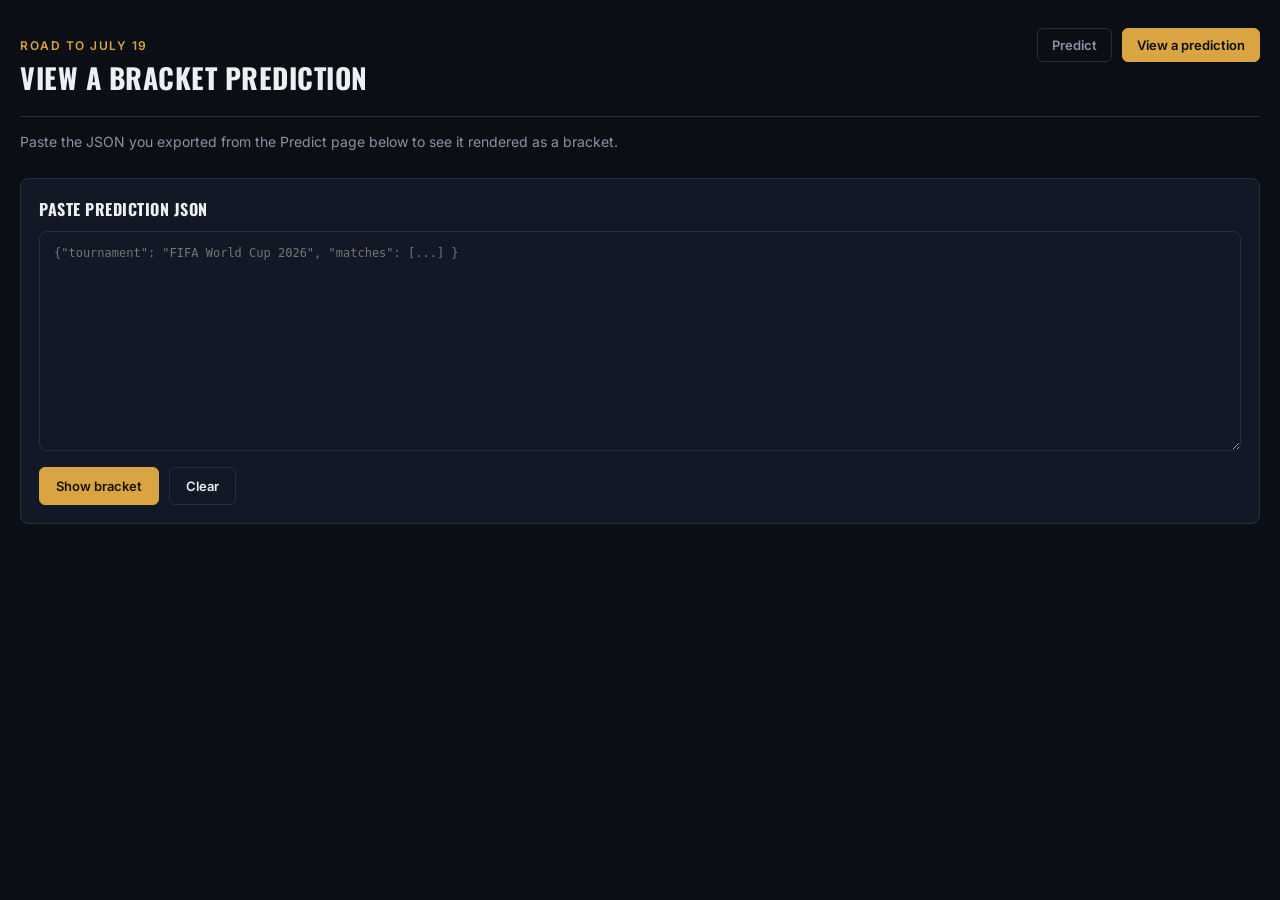
==== view.html @ dc8f4de2 "inti: project initialized" ====
<!doctype html>
<html lang="en">
<head>
<meta charset="UTF-8">
<meta name="viewport" content="width=device-width, initial-scale=1.0">
<title>View Prediction — FIFA World Cup 2026 Bracket</title>
<link rel="stylesheet" href="styles.css">
</head>
<body>
<div class="page">

  <header class="site-header">
    <div>
      <span class="eyebrow">Road to July 19</span>
      <h1>View a Bracket Prediction</h1>
    </div>
    <nav class="nav-links">
      <a href="index.html">Predict</a>
      <a href="view.html" class="active">View a prediction</a>
    </nav>
  </header>

  <p class="subtitle">Paste the JSON you exported from the Predict page below to see it rendered as a bracket.</p>

  <div class="paste-panel">
    <h2>Paste prediction JSON</h2>
    <textarea class="json-box" id="pasteBox" placeholder='{"tournament": "FIFA World Cup 2026", "matches": [...] }'></textarea>
    <div class="controls" style="margin-top:12px; margin-bottom:0;">
      <button class="primary" id="renderBtn">Show bracket</button>
      <button id="clearBtn">Clear</button>
    </div>
    <p class="error-msg" id="errorMsg"></p>
  </div>

  <div id="championBanner"></div>

  <div class="bracket-scroll">
    <div id="bracketContainer"></div>
  </div>

</div>

<script src="data.js"></script>
<script src="bracket.js"></script>
<script>
  const pasteBox = document.getElementById("pasteBox");
  const errorMsg = document.getElementById("errorMsg");
  const container = document.getElementById("bracketContainer");
  const championBanner = document.getElementById("championBanner");
  const STORAGE_KEY = "wc2026_last_pasted";

  function showError(msg) {
    errorMsg.textContent = msg;
    errorMsg.classList.add("show");
  }
  function clearError() {
    errorMsg.classList.remove("show");
  }

  function renderChampionBanner(champ) {
    if (champ) {
      championBanner.innerHTML = `<div class="champion-banner">
        <span class="eyebrow2">Predicted champion</span>
        <span class="champ-name">${flagImg(champ)} ${champ}</span>
      </div>`;
    } else {
      championBanner.innerHTML = "";
    }
  }

  function renderFromPayload(payload) {
    if (!payload || !Array.isArray(payload.matches)) {
      throw new Error("JSON is missing a valid \"matches\" array.");
    }
    // Fill in default fields so the shared renderer has what it needs,
    // and make sure round order is respected regardless of paste order.
    const byId = {};
    payload.matches.forEach(m => (byId[m.id] = m));
    const ordered = window.TOURNAMENT.matches
      .map(base => byId[base.id] ? { ...base, ...byId[base.id] } : base);

    renderBracket(container, ordered, { interactive: false });
    renderChampionBanner(payload.champion || champion(ordered));
  }

  document.getElementById("renderBtn").addEventListener("click", () => {
    clearError();
    const raw = pasteBox.value.trim();
    if (!raw) {
      showError("Paste some JSON first.");
      return;
    }
    try {
      const payload = JSON.parse(raw);
      renderFromPayload(payload);
      localStorage.setItem(STORAGE_KEY, raw);
    } catch (e) {
      showError("Couldn't read that JSON — " + e.message);
      container.innerHTML = "";
      championBanner.innerHTML = "";
    }
  });

  document.getElementById("clearBtn").addEventListener("click", () => {
    pasteBox.value = "";
    container.innerHTML = "";
    championBanner.innerHTML = "";
    clearError();
    localStorage.removeItem(STORAGE_KEY);
  });

  // Restore last pasted prediction on load, if any
  const last = localStorage.getItem(STORAGE_KEY);
  if (last) {
    pasteBox.value = last;
    try {
      renderFromPayload(JSON.parse(last));
    } catch { /* ignore */ }
  }
</script>
</body>
</html>
---- styles.css ----
@import url('https://fonts.googleapis.com/css2?family=Oswald:wght@400;500;600;700&family=Inter:wght@400;500;600&display=swap');

:root {
  --bg: #0b0e14;
  --panel: #131826;
  --panel-alt: #1a2133;
  --border: #262e42;
  --text: #edeff3;
  --muted: #8993a8;
  --gold: #d9a441;
  --green: #34a874;
  --red: #c65d5d;
}

* { box-sizing: border-box; }

html, body {
  margin: 0;
  padding: 0;
  background: var(--bg);
  color: var(--text);
  font-family: 'Inter', sans-serif;
}

body {
  min-height: 100vh;
}

.page {
  max-width: 1400px;
  margin: 0 auto;
  padding: 28px 20px 80px;
}

/* ---------- Header ---------- */
.site-header {
  display: flex;
  align-items: baseline;
  justify-content: space-between;
  flex-wrap: wrap;
  gap: 12px;
  margin-bottom: 6px;
  border-bottom: 1px solid var(--border);
  padding-bottom: 18px;
}

.site-header h1 {
  font-family: 'Oswald', sans-serif;
  font-weight: 700;
  font-size: 28px;
  letter-spacing: 0.5px;
  text-transform: uppercase;
  margin: 0;
}

.site-header .eyebrow {
  display: block;
  font-family: 'Inter', sans-serif;
  font-size: 12px;
  font-weight: 600;
  letter-spacing: 1.5px;
  text-transform: uppercase;
  color: var(--gold);
  margin-bottom: 4px;
}

.nav-links {
  display: flex;
  gap: 10px;
}

.nav-links a {
  font-family: 'Inter', sans-serif;
  font-size: 13px;
  font-weight: 600;
  text-decoration: none;
  color: var(--muted);
  border: 1px solid var(--border);
  padding: 8px 14px;
  border-radius: 6px;
  transition: color .15s, border-color .15s;
}

.nav-links a.active,
.nav-links a:hover {
  color: var(--bg);
  background: var(--gold);
  border-color: var(--gold);
}

.subtitle {
  color: var(--muted);
  font-size: 14px;
  margin: 14px 0 26px;
  max-width: 720px;
  line-height: 1.5;
}

/* ---------- Champion banner ---------- */
.champion-banner {
  display: flex;
  align-items: center;
  gap: 14px;
  background: linear-gradient(90deg, rgba(217,164,65,.12), transparent);
  border: 1px solid var(--gold);
  border-radius: 8px;
  padding: 14px 18px;
  margin-bottom: 24px;
}

.champion-banner .eyebrow2 {
  font-family: 'Inter', sans-serif;
  font-size: 11px;
  font-weight: 700;
  letter-spacing: 1.5px;
  text-transform: uppercase;
  color: var(--gold);
}

.champion-banner .champ-name {
  font-family: 'Oswald', sans-serif;
  font-size: 22px;
  font-weight: 600;
  display: flex;
  align-items: center;
  gap: 8px;
}

.champion-banner.empty {
  border-color: var(--border);
  background: var(--panel);
  color: var(--muted);
}
.champion-banner.empty .eyebrow2 { color: var(--muted); }

/* ---------- Controls row (predict page) ---------- */
.controls {
  display: flex;
  flex-wrap: wrap;
  gap: 10px;
  margin-bottom: 22px;
}

button, .btn {
  font-family: 'Inter', sans-serif;
  font-size: 13px;
  font-weight: 600;
  border-radius: 6px;
  padding: 10px 16px;
  border: 1px solid var(--border);
  background: var(--panel);
  color: var(--text);
  cursor: pointer;
  transition: border-color .15s, background .15s;
}

button:hover { border-color: var(--gold); }

button.primary {
  background: var(--gold);
  border-color: var(--gold);
  color: #1a1200;
}
button.primary:hover { filter: brightness(1.08); }

button.danger:hover { border-color: var(--red); }

/* ---------- Bracket layout ---------- */
.bracket-scroll {
  overflow-x: auto;
  padding-bottom: 12px;
}

.bracket {
  display: flex;
  gap: 34px;
  min-width: 1180px;
}

.round-column {
  flex: 1 0 210px;
  min-width: 210px;
}

.round-header {
  font-family: 'Inter', sans-serif;
  font-size: 11px;
  font-weight: 700;
  letter-spacing: 1.5px;
  text-transform: uppercase;
  color: var(--muted);
  border-bottom: 1px solid var(--border);
  padding-bottom: 10px;
  margin-bottom: 8px;
  position: sticky;
  top: 0;
}

.round-body { display: flex; flex-direction: column; }

.match-slot {
  display: flex;
  align-items: center;
}

/* ---------- Match card ---------- */
.match-card {
  width: 100%;
  background: var(--panel);
  border: 1px solid var(--border);
  border-radius: 8px;
  overflow: hidden;
}

.match-meta {
  display: flex;
  align-items: center;
  justify-content: space-between;
  gap: 6px;
  padding: 6px 10px;
  background: var(--panel-alt);
  border-bottom: 1px solid var(--border);
}

.match-region {
  font-size: 10px;
  color: var(--muted);
  font-weight: 600;
  letter-spacing: .3px;
  white-space: nowrap;
  overflow: hidden;
  text-overflow: ellipsis;
}

.tag {
  font-size: 9px;
  font-weight: 700;
  letter-spacing: .6px;
  padding: 2px 6px;
  border-radius: 3px;
  white-space: nowrap;
}
.tag-result  { background: rgba(52,168,116,.15); color: var(--green); }
.tag-pick    { background: rgba(217,164,65,.18); color: var(--gold); }
.tag-open    { background: rgba(237,239,243,.08); color: var(--text); }
.tag-waiting { background: rgba(137,147,168,.12); color: var(--muted); }

.match-teams { padding: 4px; }

.team-row {
  display: flex;
  align-items: center;
  gap: 8px;
  padding: 8px;
  border-radius: 5px;
  font-family: 'Oswald', sans-serif;
  font-size: 14px;
  font-weight: 500;
  color: var(--text);
}

.team-row.is-tbd { color: var(--muted); font-style: italic; }

.team-row.is-pickable {
  cursor: pointer;
}
.team-row.is-pickable:hover { background: rgba(217,164,65,.12); }
.team-row.is-pickable:focus-visible {
  outline: 2px solid var(--gold);
  outline-offset: -2px;
}

.team-row.is-winner {
  background: rgba(52,168,116,.10);
  color: var(--text);
  font-weight: 600;
}
.team-row.is-winner .team-name::after {
  content: "";
}

.team-row.is-loser {
  opacity: .45;
  text-decoration: line-through;
}

.flag {
  width: 24px;
  height: 18px;
  border-radius: 2px;
  object-fit: cover;
  flex-shrink: 0;
  background: var(--border);
}
.flag-empty {
  display: inline-block;
  width: 24px;
  height: 18px;
  border-radius: 2px;
  background: var(--border);
}

.team-name {
  overflow: hidden;
  text-overflow: ellipsis;
  white-space: nowrap;
}

/* ---------- Export panel ---------- */
.export-panel {
  margin-top: 32px;
  border-top: 1px solid var(--border);
  padding-top: 20px;
}

.export-panel h2 {
  font-family: 'Oswald', sans-serif;
  font-size: 16px;
  text-transform: uppercase;
  letter-spacing: .5px;
  margin: 0 0 10px;
}

textarea.json-box {
  width: 100%;
  min-height: 220px;
  background: var(--panel);
  color: var(--green);
  font-family: 'SFMono-Regular', Consolas, monospace;
  font-size: 12px;
  border: 1px solid var(--border);
  border-radius: 8px;
  padding: 14px;
  resize: vertical;
}

.hint {
  color: var(--muted);
  font-size: 12px;
  margin-top: 8px;
}

.copy-feedback {
  font-size: 12px;
  color: var(--green);
  margin-left: 8px;
  opacity: 0;
  transition: opacity .2s;
}
.copy-feedback.show { opacity: 1; }

/* ---------- View page paste panel ---------- */
.paste-panel {
  background: var(--panel);
  border: 1px solid var(--border);
  border-radius: 8px;
  padding: 18px;
  margin-bottom: 26px;
}

.paste-panel h2 {
  font-family: 'Oswald', sans-serif;
  font-size: 16px;
  text-transform: uppercase;
  letter-spacing: .5px;
  margin: 0 0 10px;
}

.error-msg {
  color: var(--red);
  font-size: 13px;
  margin-top: 10px;
  display: none;
}
.error-msg.show { display: block; }

@media (max-width: 640px) {
  .site-header { flex-direction: column; align-items: flex-start; }
  .site-header h1 { font-size: 22px; }
}
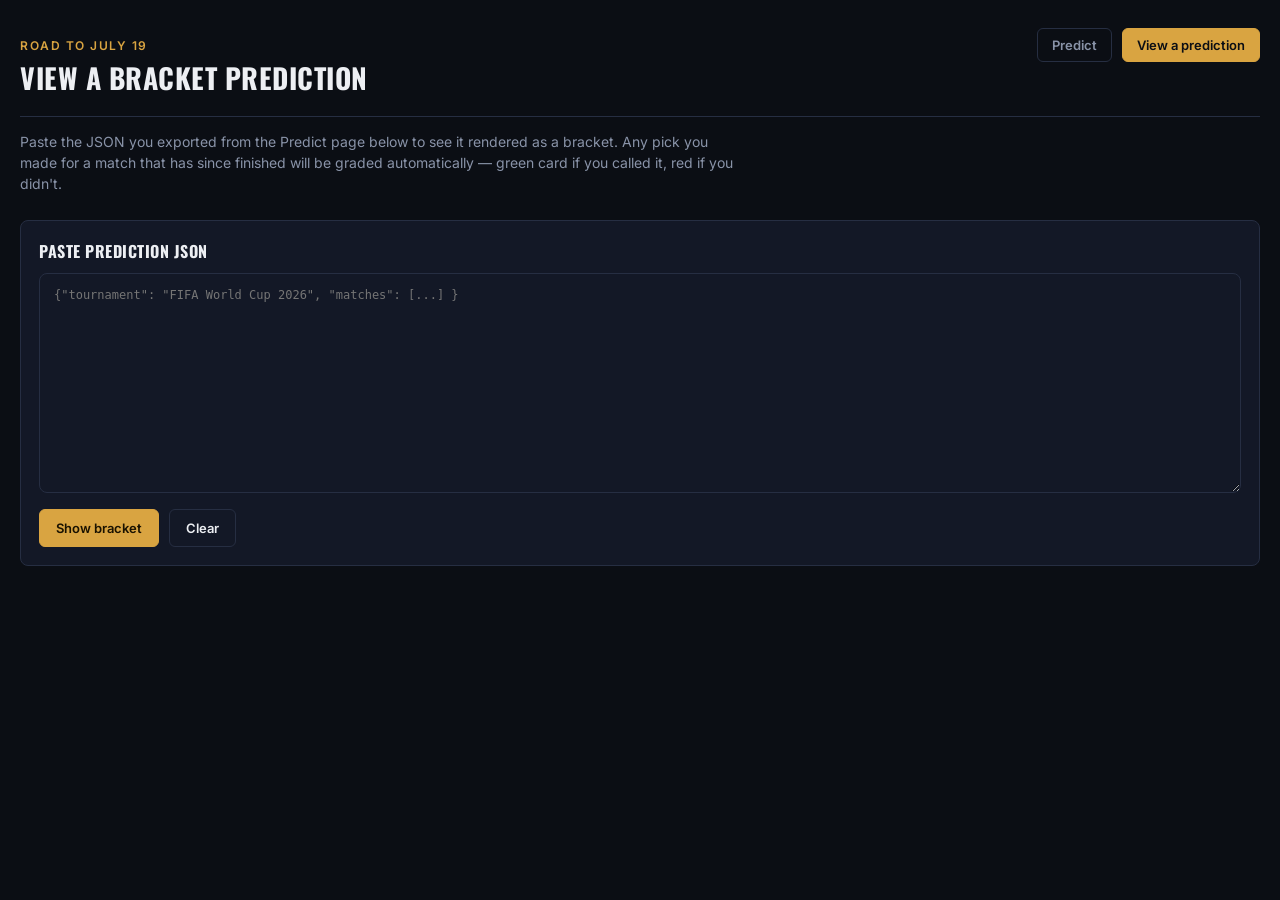
==== commit e0db3534: "feat: add prediction grading and visualization logic to bracket matches" ====
--- a/view.html
+++ b/view.html
@@ -20,7 +20,7 @@
     </nav>
   </header>
 
-  <p class="subtitle">Paste the JSON you exported from the Predict page below to see it rendered as a bracket.</p>
+  <p class="subtitle">Paste the JSON you exported from the Predict page below to see it rendered as a bracket. Any pick you made for a match that has since finished will be graded automatically — green card if you called it, red if you didn't.</p>
 
   <div class="paste-panel">
     <h2>Paste prediction JSON</h2>
@@ -72,12 +72,13 @@
     if (!payload || !Array.isArray(payload.matches)) {
       throw new Error("JSON is missing a valid \"matches\" array.");
     }
-    // Fill in default fields so the shared renderer has what it needs,
-    // and make sure round order is respected regardless of paste order.
+    // Index the pasted prediction by match id, then walk data.js (the
+    // ground truth) in bracket order, grading each prediction against it
+    // via mergeForCheck (from bracket.js).
     const byId = {};
     payload.matches.forEach(m => (byId[m.id] = m));
     const ordered = window.TOURNAMENT.matches
-      .map(base => byId[base.id] ? { ...base, ...byId[base.id] } : base);
+      .map(base => mergeForCheck(base, byId[base.id]));
 
     renderBracket(container, ordered, { interactive: false });
     renderChampionBanner(payload.champion || champion(ordered));
--- a/styles.css
+++ b/styles.css
@@ -172,10 +172,26 @@
 }
 
 .bracket {
+  position: relative;
   display: flex;
   gap: 34px;
   min-width: 1180px;
 }
+
+svg.connectors {
+  position: absolute;
+  top: 0;
+  left: 0;
+  pointer-events: none;
+  z-index: 0;
+}
+
+.connector-line {
+  stroke: var(--border);
+  stroke-width: 2;
+}
+
+.round-column { position: relative; z-index: 1; }
 
 .round-column {
   flex: 1 0 210px;
@@ -210,6 +226,18 @@
   border: 1px solid var(--border);
   border-radius: 8px;
   overflow: hidden;
+  transition: border-color .2s, box-shadow .2s;
+}
+
+/* Prediction grading — set once a match that was picked while still
+   pending has since completed in data.js */
+.match-card.check-correct {
+  border-color: var(--green);
+  box-shadow: 0 0 0 1px rgba(52,168,116,.25);
+}
+.match-card.check-wrong {
+  border-color: var(--red);
+  box-shadow: 0 0 0 1px rgba(198,93,93,.25);
 }
 
 .match-meta {
@@ -244,6 +272,8 @@
 .tag-pick    { background: rgba(217,164,65,.18); color: var(--gold); }
 .tag-open    { background: rgba(237,239,243,.08); color: var(--text); }
 .tag-waiting { background: rgba(137,147,168,.12); color: var(--muted); }
+.tag-correct { background: rgba(52,168,116,.18); color: var(--green); }
+.tag-wrong   { background: rgba(198,93,93,.18); color: var(--red); }
 
 .match-teams { padding: 4px; }
 
@@ -259,7 +289,17 @@
   color: var(--text);
 }
 
-.team-row.is-tbd { color: var(--muted); font-style: italic; }
+.team-row.is-tbd {
+  color: var(--muted);
+  font-style: italic;
+  opacity: .55;
+}
+.team-row.is-tbd .team-name {
+  letter-spacing: 1px;
+  font-size: 12px;
+  text-transform: uppercase;
+  font-style: normal;
+}
 
 .team-row.is-pickable {
   cursor: pointer;
@@ -283,6 +323,32 @@
   opacity: .45;
   text-decoration: line-through;
 }
+
+/* A wrongly-predicted team stays fully visible (not faded/struck) so the
+   miss is legible at a glance, and tints red instead. */
+.team-row.is-loser.picked-wrong {
+  opacity: 1;
+  text-decoration: none;
+  color: var(--red);
+  background: rgba(198,93,93,.10);
+}
+
+.team-row.picked-correct {
+  background: rgba(52,168,116,.14);
+}
+
+.pick-badge {
+  margin-left: auto;
+  font-size: 9px;
+  font-weight: 700;
+  letter-spacing: .4px;
+  padding: 2px 6px;
+  border-radius: 3px;
+  white-space: nowrap;
+  flex-shrink: 0;
+}
+.pick-badge-correct { background: rgba(52,168,116,.2); color: var(--green); }
+.pick-badge-wrong   { background: rgba(198,93,93,.2); color: var(--red); }
 
 .flag {
   width: 24px;
@@ -297,7 +363,8 @@
   width: 24px;
   height: 18px;
   border-radius: 2px;
-  background: var(--border);
+  background: transparent;
+  border: 1px dashed var(--border);
 }
 
 .team-name {
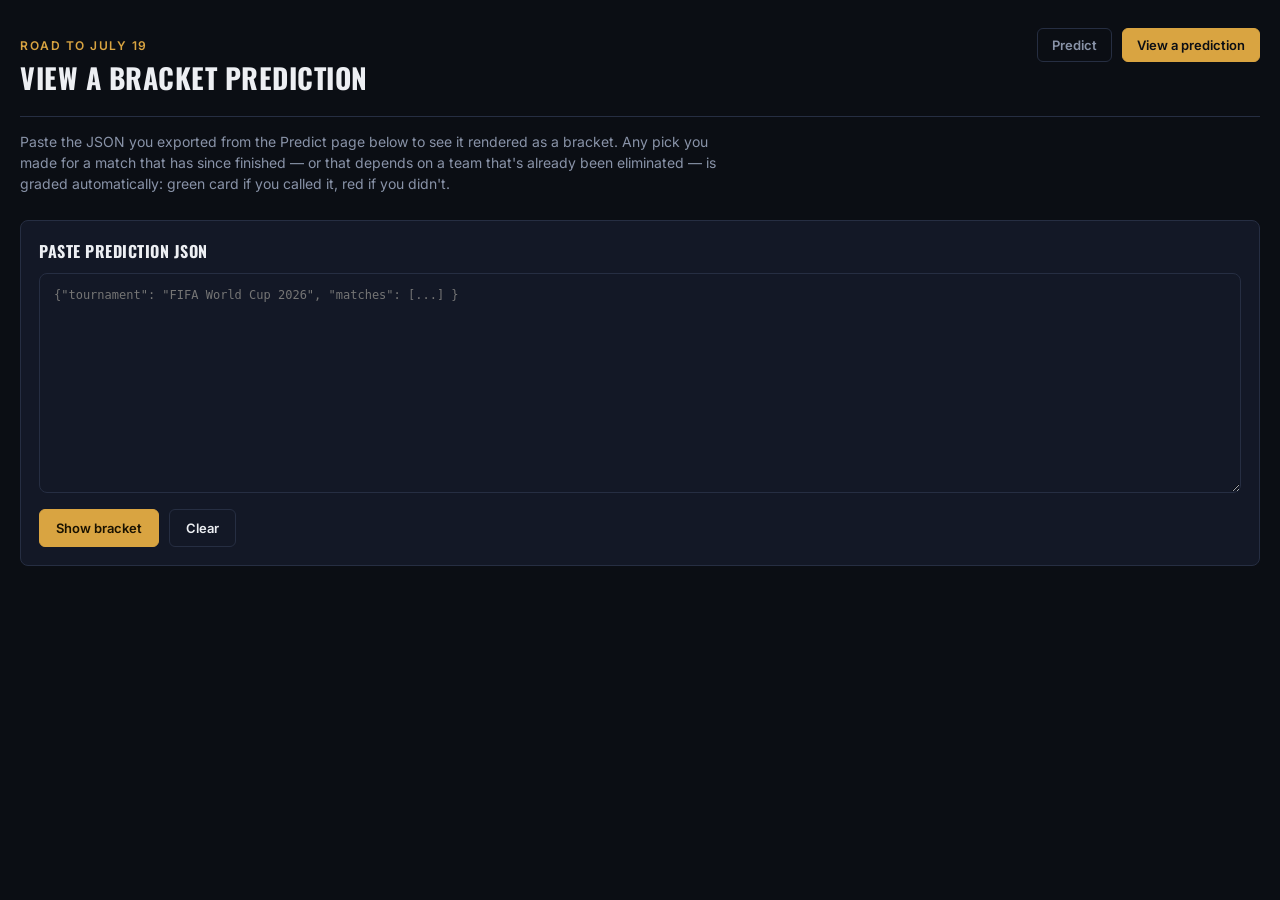
==== commit bceb6e5e: "feat: implement prediction grading logic and update match data for accuracy" ====
--- a/view.html
+++ b/view.html
@@ -20,7 +20,7 @@
     </nav>
   </header>
 
-  <p class="subtitle">Paste the JSON you exported from the Predict page below to see it rendered as a bracket. Any pick you made for a match that has since finished will be graded automatically — green card if you called it, red if you didn't.</p>
+  <p class="subtitle">Paste the JSON you exported from the Predict page below to see it rendered as a bracket. Any pick you made for a match that has since finished — or that depends on a team that's already been eliminated — is graded automatically: green card if you called it, red if you didn't.</p>
 
   <div class="paste-panel">
     <h2>Paste prediction JSON</h2>
@@ -33,6 +33,28 @@
   </div>
 
   <div id="championBanner"></div>
+
+  <div class="score-summary" id="scoreSummary" style="display:none">
+    <div class="score-badge">
+      <span class="big-num correct" id="cntCorrect">0</span>
+      <span class="badge-label">Correct</span>
+    </div>
+    <div class="score-divider"></div>
+    <div class="score-badge">
+      <span class="big-num wrong" id="cntWrong">0</span>
+      <span class="badge-label">Wrong</span>
+    </div>
+    <div class="score-divider"></div>
+    <div class="accuracy-bar-wrap">
+      <div class="accuracy-label">
+        <span>Accuracy (graded picks)</span>
+        <span id="accuracyPct">—</span>
+      </div>
+      <div class="accuracy-bar">
+        <div class="accuracy-fill" id="accuracyFill" style="width:0%"></div>
+      </div>
+    </div>
+  </div>
 
   <div class="bracket-scroll">
     <div id="bracketContainer"></div>
@@ -57,6 +79,30 @@
     errorMsg.classList.remove("show");
   }
 
+  const scoreSummary = document.getElementById("scoreSummary");
+  const cntCorrect = document.getElementById("cntCorrect");
+  const cntWrong = document.getElementById("cntWrong");
+  const accuracyPct = document.getElementById("accuracyPct");
+  const accuracyFill = document.getElementById("accuracyFill");
+
+  function renderScoreSummary(matches) {
+    const correct = matches.filter(m => m.checkState === "correct").length;
+    const wrong = matches.filter(m => m.checkState === "wrong").length;
+    const graded = correct + wrong;
+
+    if (graded === 0) {
+      scoreSummary.style.display = "none";
+      return;
+    }
+
+    const pct = Math.round((correct / graded) * 100);
+    cntCorrect.textContent = correct;
+    cntWrong.textContent = wrong;
+    accuracyPct.textContent = `${pct}%`;
+    accuracyFill.style.width = `${pct}%`;
+    scoreSummary.style.display = "flex";
+  }
+
   function renderChampionBanner(champ) {
     if (champ) {
       championBanner.innerHTML = `<div class="champion-banner">
@@ -72,16 +118,16 @@
     if (!payload || !Array.isArray(payload.matches)) {
       throw new Error("JSON is missing a valid \"matches\" array.");
     }
-    // Index the pasted prediction by match id, then walk data.js (the
-    // ground truth) in bracket order, grading each prediction against it
-    // via mergeForCheck (from bracket.js).
+    // Index the pasted prediction by match id, then grade the whole
+    // prediction against the ground truth in data.js in one pass —
+    // gradePredictions handles cascading invalidation (see bracket.js).
     const byId = {};
     payload.matches.forEach(m => (byId[m.id] = m));
-    const ordered = window.TOURNAMENT.matches
-      .map(base => mergeForCheck(base, byId[base.id]));
+    const ordered = gradePredictions(window.TOURNAMENT.matches, byId);
 
     renderBracket(container, ordered, { interactive: false });
     renderChampionBanner(payload.champion || champion(ordered));
+    renderScoreSummary(ordered);
   }
 
   document.getElementById("renderBtn").addEventListener("click", () => {
@@ -106,6 +152,7 @@
     pasteBox.value = "";
     container.innerHTML = "";
     championBanner.innerHTML = "";
+    scoreSummary.style.display = "none";
     clearError();
     localStorage.removeItem(STORAGE_KEY);
   });
--- a/styles.css
+++ b/styles.css
@@ -226,18 +226,6 @@
   border: 1px solid var(--border);
   border-radius: 8px;
   overflow: hidden;
-  transition: border-color .2s, box-shadow .2s;
-}
-
-/* Prediction grading — set once a match that was picked while still
-   pending has since completed in data.js */
-.match-card.check-correct {
-  border-color: var(--green);
-  box-shadow: 0 0 0 1px rgba(52,168,116,.25);
-}
-.match-card.check-wrong {
-  border-color: var(--red);
-  box-shadow: 0 0 0 1px rgba(198,93,93,.25);
 }
 
 .match-meta {
@@ -272,8 +260,81 @@
 .tag-pick    { background: rgba(217,164,65,.18); color: var(--gold); }
 .tag-open    { background: rgba(237,239,243,.08); color: var(--text); }
 .tag-waiting { background: rgba(137,147,168,.12); color: var(--muted); }
-.tag-correct { background: rgba(52,168,116,.18); color: var(--green); }
-.tag-wrong   { background: rgba(198,93,93,.18); color: var(--red); }
+.tag-correct { background: rgba(52,168,116,.22); color: var(--green); }
+.tag-wrong   { background: rgba(198,93,93,.22); color: var(--red); }
+
+.match-card.is-graded-correct { border-color: var(--green); }
+.match-card.is-graded-wrong   { border-color: var(--red); }
+.match-card.is-graded-correct .match-meta { background: rgba(52,168,116,.08); }
+.match-card.is-graded-wrong .match-meta   { background: rgba(198,93,93,.08); }
+
+/* ---------- Score summary panel ---------- */
+.score-summary {
+  display: flex;
+  align-items: center;
+  gap: 22px;
+  background: var(--panel);
+  border: 1px solid var(--border);
+  border-radius: 8px;
+  padding: 16px 20px;
+  margin-bottom: 24px;
+  flex-wrap: wrap;
+}
+
+.score-badge {
+  display: flex;
+  flex-direction: column;
+  align-items: center;
+  min-width: 64px;
+}
+
+.big-num {
+  font-family: 'Oswald', sans-serif;
+  font-size: 28px;
+  font-weight: 700;
+  line-height: 1;
+}
+.big-num.correct { color: var(--green); }
+.big-num.wrong { color: var(--red); }
+
+.badge-label {
+  font-size: 11px;
+  color: var(--muted);
+  text-transform: uppercase;
+  letter-spacing: .5px;
+  margin-top: 4px;
+}
+
+.score-divider {
+  width: 1px;
+  height: 36px;
+  background: var(--border);
+}
+
+.accuracy-bar-wrap { flex: 1; min-width: 180px; }
+
+.accuracy-label {
+  display: flex;
+  justify-content: space-between;
+  font-size: 12px;
+  color: var(--muted);
+  margin-bottom: 6px;
+}
+.accuracy-label span:last-child { color: var(--text); font-weight: 600; }
+
+.accuracy-bar {
+  width: 100%;
+  height: 8px;
+  border-radius: 4px;
+  background: var(--panel-alt);
+  overflow: hidden;
+}
+
+.accuracy-fill {
+  height: 100%;
+  background: linear-gradient(90deg, var(--green), #4fc98d);
+  transition: width .3s ease;
+}
 
 .match-teams { padding: 4px; }
 
@@ -323,32 +384,6 @@
   opacity: .45;
   text-decoration: line-through;
 }
-
-/* A wrongly-predicted team stays fully visible (not faded/struck) so the
-   miss is legible at a glance, and tints red instead. */
-.team-row.is-loser.picked-wrong {
-  opacity: 1;
-  text-decoration: none;
-  color: var(--red);
-  background: rgba(198,93,93,.10);
-}
-
-.team-row.picked-correct {
-  background: rgba(52,168,116,.14);
-}
-
-.pick-badge {
-  margin-left: auto;
-  font-size: 9px;
-  font-weight: 700;
-  letter-spacing: .4px;
-  padding: 2px 6px;
-  border-radius: 3px;
-  white-space: nowrap;
-  flex-shrink: 0;
-}
-.pick-badge-correct { background: rgba(52,168,116,.2); color: var(--green); }
-.pick-badge-wrong   { background: rgba(198,93,93,.2); color: var(--red); }
 
 .flag {
   width: 24px;
